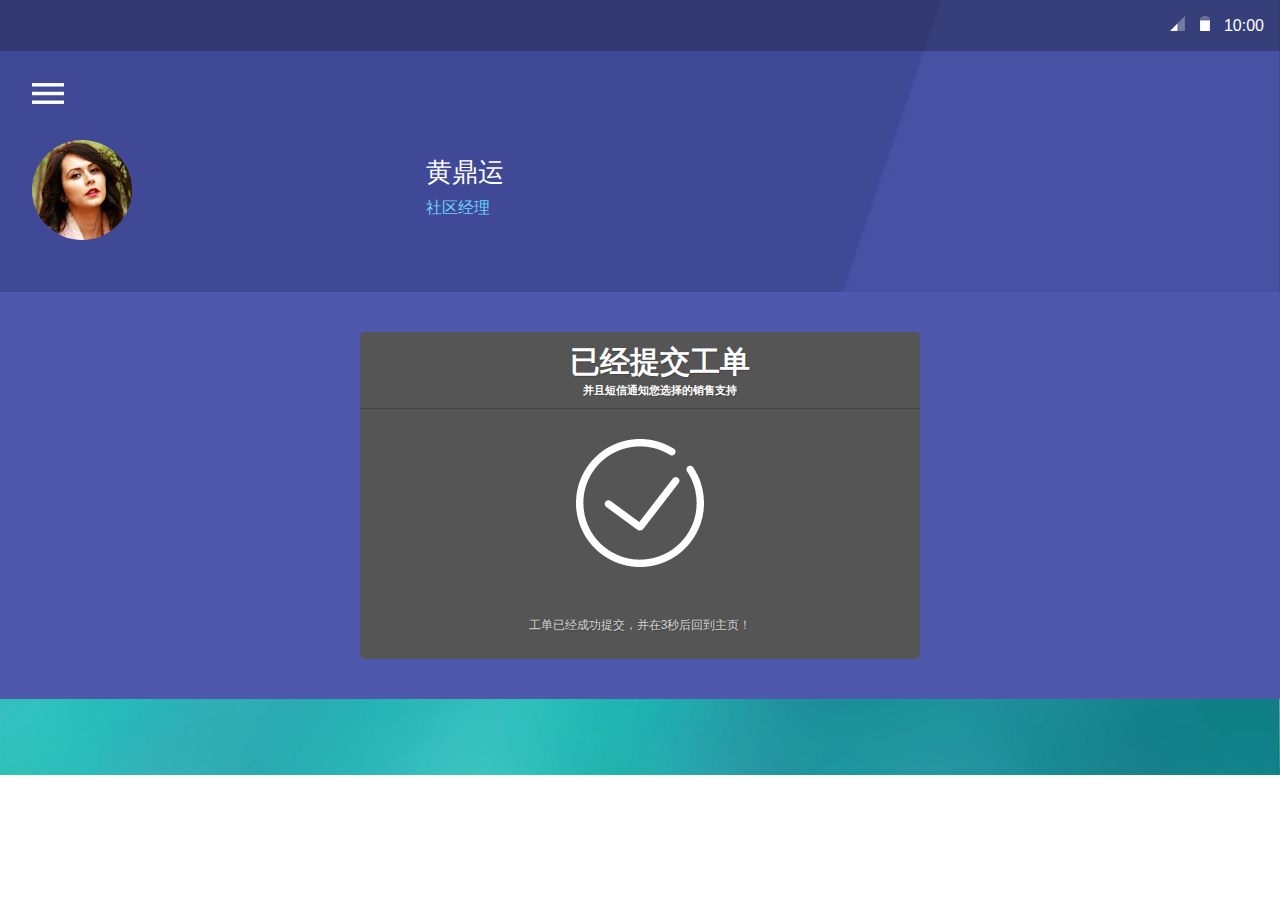
==== web/ywhy/success.html @ 8cc46b8c "First push" ====
<!DOCTYPE html>
<html>
<head>
<title>提交成功</title>
<!--Custom Theme files-->
<meta name="viewport" content="width=device-width, initial-scale=1">
<meta http-equiv="Content-Type" content="text/html; charset=utf-8" />
<meta name="keywords" content="" />
<script type="application/x-javascript"> addEventListener("load", function() { setTimeout(hideURLbar, 0); }, false); function hideURLbar(){ window.scrollTo(0,1); } </script>
<!-- Custom Theme files -->
<link href="css/style.css" rel="stylesheet" type="text/css" media="all" />


<link rel="stylesheet" id="templatecss" type="text/css" href="css/dark-matter.css">
<link type="text/css" rel="stylesheet" href="css/jquery.mmenu.all.css?v=5.4.4" />
<!--//web-fonts-->
<!-- js -->
<script src="js/jquery-1.11.1.min.js"></script> 
<script type="text/javascript" src="js/jquery.mmenu.min.all.js?v=5.4.4"></script>
<!-- //js -->
<!-- chart -->
<script src="js/Chart.js"></script>
<!-- //chart -->
</head>
<body>
	<!-- main -->
	<div  class=" mm-wrapper"  id="page">
		<!--mobile-slider-->
			<div class="banner">
				<div class="header-top">
					<ul>
						<li><span></span></li>
						<li><span class="chrg"></span> </li>
						<li>10:00 </li>
					</ul>
				</div>
				<div class="banner-text">
					<section class="ac-container">
						<div class="menu">
							<input id="ac-5" name="accordion-1" type="checkbox" />
							<label for="ac-5"><img src="images/menu-icon.png" alt=""/></label>
							<article class="ac-medium">
								<ul class="nav">
									<li><a href="#">Home</a></li>
									<li><a href="#">About</a></li>
									<li><a href="#">Services</a></li>
									<li><a href="#">Gallery</a></li>
									<li><a href="#">Contact</a></li>
								</ul> 
							</article>
						</div>
					</section>
					<div class="title">
						<div class="title-left">
							<img src="images/img1.jpg" alt=""/>
						</div>
						<div class="title-right">
							<h2>黄鼎运 </h2>
							<h6>社区经理</h6>
						</div>
						<div class="clear"> </div>
					</div>
				</div>
			</div>
			<div class="profile-slider">
				<script>
					// You can also use "$(window).load(function() {"
					$(function () {
					  // Slideshow 4
					  $("#slider4").responsiveSlides({
							auto: true,
							pager:true,
							nav:false,
							speed: 400,
							namespace: "callbacks"
							  });

							});
				</script>
				<div class="callbacks_container">
				
	<form action="" method="post" class="dark-matter">
		<center><h1>已经提交工单
			<span>并且短信通知您选择的销售支持</span>
		</h1></center>
		<label>
			<img src="img/success.png">
		</label><br><br><br>
		<label>
			工单已经成功提交，并在3秒后回到主页！
		</label>
		
	</form>
					
					<div class="clear"> </div>
					<script src="js/responsiveslides.min.js"></script>
						 
				</div>
			
			</div>
		
		<!--//mobile-slider-->
	</div>			
</body>
</html>
---- web/ywhy/css/style.css ----
/*--reset--*/
html,body,div,span,applet,object,iframe,h1,h2,h3,h4,h5,h6,p,blockquote,pre,a,abbr,acronym,address,big,cite,code,del,dfn,em,img,ins,kbd,q,s,samp,small,strike,strong,sub,sup,tt,var,b,u,i,dl,dt,dd,ol,nav ul,nav li,fieldset,form,label,legend,table,caption,tbody,tfoot,thead,tr,th,td,article,aside,canvas,details,embed,figure,figcaption,footer,header,hgroup,menu,nav,output,ruby,section,summary,time,mark,audio,video{margin:0;padding:0;border:0;font-size:100%;font:inherit;vertical-align:baseline;}
article, aside, details, figcaption, figure,footer, header, hgroup, menu, nav, section {display: block;}
ol,ul{list-style:none;margin:0px;padding:0px;}
blockquote,q{quotes:none;}
blockquote:before,blockquote:after,q:before,q:after{content:'';content:none;}
table{border-collapse:collapse;border-spacing:0;}
/*--start editing from here--*/
a{text-decoration:none;}
.txt-rt{text-align:right;}/* text align right */
.txt-lt{text-align:left;}/* text align left */
.txt-center{text-align:center;}/* text align center */
.float-rt{float:right;}/* float right */
.float-lt{float:left;}/* float left */
.clear{clear:both;}/* clear float */
.pos-relative{position:relative;}/* Position Relative */
.pos-absolute{position:absolute;}/* Position Absolute */
.vertical-base{	vertical-align:baseline;}/* vertical align baseline */
.vertical-top{	vertical-align:top;}/* vertical align top */
nav.vertical ul li{	display:block;}/* vertical menu */
nav.horizontal ul li{	display: inline-block;}/* horizontal menu */
img{max-width:100%;}
/*--end reset--*/
body {
    font-family: 'Jura', sans-serif;
    background-attachment: fixed;
    background: url(../images/1.jpg) no-repeat center;
    background-size: cover;
}
h1 {
    color: #fff;
    text-align: center;
    padding: 1em 0 0 0;
    font-size: 3em;
    font-weight: 700;
}
/*-- main --*/
.main {
    margin: 3em auto;
    width: 24%;
}
.textarea11{
	border:0;border-radius:5px;background-color:#C0C0C0;width:80%;height: 100px;padding: 10px;
	resize: none;
	
}
.banner {
    background: url(../images/banner.jpg)no-repeat 0px 0px;
    background-size: cover;
}
/*--header-top--*/
.header-top {
    text-align: right;
    padding: 1em;
    background-color: rgba(14, 14, 14, 0.28);
}
.header-top ul li {
    display: inline-block;
    margin-left: 0.6em;
    font-size: 1em;
    color: #fff;
}
.header-top ul li span {
    background: url(../images/i1.png)no-repeat 0px 0px;
    width: 16px;
    height: 15px;
    display: block;
}
.header-top ul li span.chrg{
    background: url(../images/i2.png)no-repeat 0px 0px;
	width: 10px;
}
/*--banner-text--*/
.banner-text {
    padding: 2em 1em 2em 2em;
}
.menu {
    display: inline-block;
}
.menu a {
    display: block;
}
span.menu-icon,span.menu-icon1 {
	display: block;
	cursor: pointer;
	margin: 0 0 0.5em 0;
	position: relative;
}

ul.nav1,ul.nav {
    z-index: 999;
    width: 102px;
    background-color: #FFF;
    padding: 0.5em 1em;
    position: absolute;
}
ul.nav1{
    display: none;
}
ul.nav1 li ,ul.nav li {
	display: block;
    margin: 0.5em 0;
}
ul.nav1 li a,ul.nav li a{
	font-size: 1em;
    color: #31386F;
    font-weight: 800;
}
ul.nav1 li a:hover,ul.nav li a:hover{
    color: #FF7FE5;
}
.title {
    margin: 1.5em 0 1em;
}
.title-left {
    float: left;
    width: 30%;
}
.title-left  img {
    border-radius: 50%;
}
.title-right {
    float: left;
    width: 62%;
    margin-left: 1.5em;
}
.title-right h2 {
    font-size: 1.6em;
    color: #fff;
    margin-top: 0.6em;
}
.title-right h6 {
    font-size: 1em;
    color: #68d3ff;
    margin-top: 0.5em;
}
/*--banner-bottom--*/
.banner-bottom-left ,.banner-bottom-right{
    float: left;
    width: 50%;
    text-align: center;
    padding:1.5em 0;
	background-color: #4dc2ff;
}
.banner-bottom-right {
    background-color: #ff7fe5;
}
.banner-bottom h3 {
    font-size: 2.2em;
    color: #fff;
}
.banner-bottom p {
    font-size: 1em;
    color: #fff;
    font-weight: 500;
    margin-top: 0.1em;
}
/*--work-text--*/
.work-text {
    padding: 2em 1.5em 1.5em;
    background-color: #fff;
}
.work-text  h3 {
    font-size: 1.3em;
    color: #8393a3;
    font-weight: 900;
    margin-bottom: 0.5em;
}
/*--tabs--*/
.ac-container label {
    padding: 8px 20px 8px 0;
    position: relative;
    z-index: 20;
    display: block;
    cursor: pointer;
    color: #3c464f;
    line-height: 33px;
    font-size: 1em;
    font-weight: 600;
}
.ac-container label:hover {
    color: #4DC2FF;
}
.ac-container input:checked + label,
.ac-container input:checked + label:hover{
	color: #4DC2FF;
}
.ac-container label:after, .ac-container input:checked + label:hover:after {
    content: '';
    position: absolute;
    width: 15px;
    height: 11px;
    right: 13px;
    top: 22px;
    background: url(../images/arrow_up.png) no-repeat -4px -5px;
	transition: .5s all;
    -webkit-transition: .5s all;
    -moz-transition: .5s all;
    -o-transition: .5s all;
    -ms-transition: .5s all;
}
.ac-container input:checked + label:hover:after ,.ac-container input:checked + label:after{
    color: #000;
    transform: rotate(180deg);
	top: 18px;
}
.ac-container input{
	display: none;
}
.ac-container article{
	background:#fff;
	margin-top: -1px;
	overflow: hidden;
	height: 0px;
	position: relative;
	z-index: 10;
	-webkit-transition: height 0.3s ease-in-out, box-shadow 0.6s linear;
	-moz-transition: height 0.3s ease-in-out, box-shadow 0.6s linear;
	-o-transition: height 0.3s ease-in-out, box-shadow 0.6s linear;
	-ms-transition: height 0.3s ease-in-out, box-shadow 0.6s linear;
	transition: height 0.3s ease-in-out, box-shadow 0.6s linear;
}
.ac-container article p {
    line-height: 21px;
    font-size: 0.9em;
    padding: 10px 24px;
    color: #FFFFFF;
    background-color: #FF7FE5;
}
.ac-container input:checked ~ article{
	-webkit-transition: height 0.5s ease-in-out, box-shadow 0.1s linear;
	-moz-transition: height 0.5s ease-in-out, box-shadow 0.1s linear;
	-o-transition: height 0.5s ease-in-out, box-shadow 0.1s linear;
	-ms-transition: height 0.5s ease-in-out, box-shadow 0.1s linear;
	transition: height 0.5s ease-in-out, box-shadow 0.1s linear;
	background-color: #E259C6;
}
.ac-container input:checked ~ article.ac-small{
	height: 85px;
}
.ac-container label i {
    font-size: 1em;
    background-color: #d997f1;
    width: 13px;
    height: 13px;
    display: inline-block;
    border-radius: 50%;
    margin-right: 1em;
    vertical-align: text-top;
}
.ac-container label.grid2 i {
    background-color:#5ae29d;
}
.ac-container label.grid3 i {
    background-color:#4dc2ff;
}
.ac-container label.grid4 i {
    background-color:#ffc06f;
}
/*--//work-text--*/
/*--signin-form--*/
.profile {
    margin-top: 3em;
}
.signin-form {
    background: url(../images/banner1.jpg)no-repeat 0px 0px;
    background-size: cover;
    padding: 4em 2.5em;
	text-align: center;
}
.signin-form h3 {
    font-size: 2em;
    color: #fff;
    margin-bottom: 0.6em;
}
.signin-form h3 span {
    color: #67e1ff;
}
.signin-form img {
    border-radius: 50%;
}
.login-form {
    margin: 1em 0 2.5em;
}
.signin-form input[type="text"], .signin-form input[type="password"] {
    width: 82%;
    padding: 1em 1em 1em 3em;
    font-size: 0.8em;
    margin: 1em 0;
    outline: none;
    color: #FFF;
    border: none;
    border-bottom: 2px solid #AA97F1;
	letter-spacing: 1px;
}
.signin-form input[type="text"] {
    background: url(../images/i3.png)no-repeat 3% center;
    display: block;
}
.signin-form input[type="password"] {
    background: url(../images/i4.png)no-repeat 3% center;
    display: block;
}
::-webkit-input-placeholder{
	color:#fff !important;
}
.signin-form input[type="submit"] {
    outline: none;
    padding: 0.9em 0;
    width: 100%;
    text-align: center;
    font-size: 1em;
    margin-top: 1em;
    border: none;
    color: #fff;
    cursor: pointer;
    background: #4bc2ff;
    box-shadow: 0px 2px 1px rgba(28, 28, 29, 0.42);
	
}
.signin-form input[type="submit"]:hover {
    color: #4DC2FF;
    background: rgb(255, 255, 255);
    transition: .5s all;
	-webkit-transition: .5s all;
    -moz-transition: .5s all;
    -o-transition: .5s all;
    -ms-transition: .5s all;
}
.signin-form p a {
    font-size: 1em;
    color: #fff;
    font-weight: 800;
    letter-spacing: 1px;
}
/*--//signin-form--*/
/*--mobile-slider --*/
.profile-slider {
    background-color: #4e59ad;
    padding: 2.5em 2em;
    text-align: center;
	position: relative;
}
.profile-slider  h3 {
    font-size: 1.6em;
    color: #fff;
}
.profile-slider p {
    font-size: 0.9em;
    color: #fff;
    margin-top: 1.5em;
    line-height: 1.6em;
}
.slider-text {
    margin-bottom: 2em;
}
.profile-slider a.skip {
    font-size: 1em;
    color: #3c464f;
    background-color: #fff;
    padding: 1em;
    display: block;
    font-weight: 900;
    text-shadow: 1px 0px #3c464f;
    margin-top: 2em;
}
.profile-slider a.skip:hover {
    background-color: #FF7FE5;
    color: #fff;
    text-shadow: 1px 0px #fff;
}
/*--responsive-slider --*/

.slide {
    float: left;
    width: 48%;
	 background:#fbc565;
      padding: 5em 0em 5.04em 0em;
}
.rslides_tabs .rslides_here a {
  background: rgba(255,255,255,.1);
  color: #fff;
  font-weight: bold;
}
.callbacks_container {
  position: relative;
  width: 100%;
}
.callbacks {
  position: relative;
  list-style: none;
  overflow: hidden;
  width: 100%;
  padding: 0;
  margin: 0;
}
.callbacks li {
  position: absolute;
  width: 100%;
}
.rslides {
  list-style: none;
  overflow: hidden;
  width: 100%;
  padding: 0;
}
.rslides li {
  -webkit-backface-visibility: hidden;
  position: absolute;
  display:none;
  width: 100%;
  left: 0;
  top: 0;
}
.rslides li{
  position: relative;
  display: block;
  float: left;
}
.callbacks_tabs {
    list-style: none;
    position: absolute;
    padding: 0;
    margin: 0;
    display: block;
    bottom: 0;
    z-index: 9999;
    right: 38%;
}
.callbacks_tabs li{
      display: inline-block;
}
/*----*/
.callbacks_tabs a{
 visibility: hidden;
}
.callbacks_tabs a:after {
    content: "\f111";
    font-size: 0;
    font-family: FontAwesome;
    visibility: visible;
    display: block;
        height:9px;
    width:9px;
    display: inline-block;
    background:#404a92;
    border:none;
	    border-radius: 50%;
    -o-border-radius: 50%;
    -webkit-border-radius: 50%;
    -moz-border-radius: 50%;
    -ms-border-radius: 50%;
	vertical-align: middle;
}
.callbacks_here a:after{
   background:#FFFFFF;
   height: 12px;
   width: 12px;
}
.menu label:after {
    background: none;
}
.menu input:checked + label:hover:after, .menu input:checked + label:after {
    background:none;
}
.menu input:checked ~ article.ac-medium {
    height: 144px;
    width: 134px;
	display: block;
}
.menu article {
    position: relative;
    overflow: inherit;
    display: none;
}
.banner-text .ac-container label {
    padding: 0;
    position: relative;
    line-height: inherit;
	margin-bottom: .5em;
}
/*--//mobile-slider --*/
.mm-menu {
			background: #444 !important;
		}
		.mm-subopened .mm-subblocker {
			opacity: 1;
		}
		.mm-subopened .mm-subblocker:before {
			content: "x";
			color: #999;
			display: inline-block;
			padding: 5px 15px;
		}
		.mm-subopened .mm-subblocker:hover:before {
			color: #ccc;
		}
.mobile iframe {
    overflow: hidden !important;
	width: 100% !important;
    height: 605px !important;
}
.mm-menu ul li a span.icons {
    background: url(../images/i5.png)no-repeat 0px 0px;
    width: 25px;
    height: 25px;
    display: inline-block;
    margin-right: .5em;
    vertical-align: middle;
}
.mm-menu ul li a span.icons.icn2 {
	background: url(../images/i6.png)no-repeat 0px 8px;
	display: inline-block;
}
.mm-menu ul li a span.icons.icn3 {
	background: url(../images/i7.png)no-repeat 0px 0px;
	display: inline-block;
}
.mm-menu ul li a span.icons.icn4 {
	background: url(../images/i8.png)no-repeat 0px 0px;
	display: inline-block;
}
.mm-menu ul li a span.icons.icn5 {
	background: url(../images/i9.png)no-repeat 0px 0px;
	display: inline-block;
}
/*--//mobile-slider --*/
/*--mobile-graph--*/
.mobile-graph {
    background-color: #fff;
    padding: 0.8em;
}
.banner.banner1 {
    background: url(../images/img2.jpg) no-repeat 0px 0px;
    background-size: cover;
	border-bottom: 5px solid #60E6CE;
}
.banner-text a span.icons {
    background: url(../images/i10.png)no-repeat 0px 0px;
    width: 25px;
    height: 25px;
    display: inline-block;
    margin-right: .5em;
    vertical-align: middle;
}
.menu.menu-left {
    float: left;
}
.menu-right {
    float: right;
}
.mobile-graph h3 {
    font-size: 2em;
    color: #fff;
    margin: 2.5em 0 0;
    text-align: center;
}
.mobile-graph h3 span {
    color: #67e1ff;
}
.graph-text {
    padding: 1em;
    margin: 1em 0 2em;
}
.graph-text ul li {
    display: inline-block;
    font-size: 1em;
    color: #000;
    margin-right: 1.5em;
}
.graph-text ul li span.dott {
    width: 15px;
    height: 15px;
    background-color: #f8e478;
    display: inline-block;
    border-radius: 56%;
    margin-right: .6em;
    vertical-align: text-top;
}
.graph-text ul li span.dott.green {
	background-color: #60e6ce;
}
.graph-text ul li span.dott.blue{
	background-color: #878aee;
}
.month-graph.effect21 {
    margin-left: -1.5em;
}
/*--//mobile-graph--*/
/*--copyright--*/
.copyright {
    margin: 2em;
    text-align: center;
}
.copyright p {
    font-size: 1em;
    color: #fff;
	line-height:1.8em;
}
.copyright p a{
    color: #fff;
}
.copyright p a:hover{
    color: #E4FF00;
}
/*--//copyright--*/
/*---- responsive-design -----*/
@media(max-width:1440px){
.main {
    width: 26%;
}
canvas#line {
    width: 384px !important;
}
.graph-text {
    padding: 1em .8em;
}
}
@media(max-width:1366px){
.main {
    width: 27%;
}
}
@media(max-width:1280px){
h1 {
    font-size: 2.5em;
}
.main {
    width: 30%;
}
}
@media(max-width:1080px){
.main {
    width: 35%;
	margin: 2em auto;
}
}
@media(max-width:1024px){
.main {
    width: 38%;
}
.signin-form {
    padding: 3em 2.5em;
}
}
@media(max-width:991px){
}
@media(max-width:900px){
.main {
    width: 42%;
}
}
@media(max-width:800px){
.main {
    width: 49%;
}
}
@media(max-width:768px){
}
@media(max-width:640px){
.main {
    width: 60%;
}
}
@media(max-width:480px){
.main {
    width: 78%;
}
.banner-text {
    padding: 1.5em 1em 1em 1.5em;
}
ul.nav1 li a, ul.nav li a {
    font-size: 0.9em;
}
.title-right h2 {
    font-size: 1.5em;
}
.title-right h6 {
    font-size: 0.9em;
}
h1 {
    font-size: 2.2em;
}
.header-top {
    padding: 0.8em;
}
.banner-bottom-left, .banner-bottom-right {
    padding: 1.3em 0;
}
.banner-bottom h3 {
    font-size: 1.8em;
}
.banner-bottom p {
    font-size: 0.9em;
    margin-top: 0.3em;
}
.work-text {
    padding: 1.5em 1.5em 1em;
}
.ac-container label {
    font-size: 0.9em;
}
.ac-container label:after, .ac-container input:checked + label:hover:after {
    top: 19px;
}
.profile {
    margin-top: 2em;
}
.signin-form {
    padding: 2em 2.5em;
}
.graph-text ul li {
    margin-right: 1em;
}
.copyright p {
    font-size: 0.9em;
}
}
@media(max-width:320px){
h1 {
    font-size: 1.6em;
}
.main {
    width: 89%;
    margin: 1.5em auto;
}
.login-form {
    margin: 1em 0 1.5em;
}
.banner-text {
    padding: 1em 0.5em 1em 1em;
}
.title {
    margin: 1em 0;
}
.title-right {
    margin-left: 0.8em;
}
.title-right h2 {
    font-size: 1.2em;
}
.title-right h6 {
    font-size: 0.75em;
}
.banner-bottom-left, .banner-bottom-right {
    padding: 1em 0;
}
.banner-bottom h3 {
    font-size: 1.6em;
}
.banner-bottom p {
    font-size: 0.8em;
}
.work-text {
    padding: 1.5em 1em 1em;
}
.ac-container label i {
    width: 10px;
    height: 10px;
    margin-right: 0.5em;
}
.ac-container label {
    font-size: 0.8em;
	line-height: 22px;
}
.ac-container label:after, .ac-container input:checked + label:hover:after {
    width: 12px;
    height: 7px;
    top: 16px;
	right: 4px;
    background-position:-5px -5px;
}
.ac-container article p {
    font-size: 0.8em;
    padding: 6px 13px;
}
.signin-form {
    padding: 2em 1.5em;
}
.signin-form h3 {
    font-size: 1.5em;
}
.signin-form input[type="text"], .signin-form input[type="password"] {
    width: 76%;
}
.signin-form input[type="submit"] {
    padding: 0.7em 0;
    font-size: 0.9em;
}
.signin-form p a {
    font-size: 0.9em;
}
.profile-slider {
    padding: 2em 1.3em;
}
.profile-slider h3 {
    font-size: 1.2em;
}
.profile-slider p {
    font-size: 0.8em;
}
.profile-slider a.skip {
    font-size: 0.9em;
    padding: 0.8em;
}
.mobile iframe {
    height: 502px !important;
}
.ac-container input:checked ~ article.ac-small {
    height: 157px;
}
.profile {
    margin-top: 1.7em;
}
.menu input:checked ~ article.ac-medium {
    height: 136px;
    width: 91px;
}
ul.nav1, ul.nav {
    width: 71px;
}
.graph-text {
    padding: 0.5em 0 0 .5em;
	margin: 1em 0;
}
.graph-text ul li {
    margin-right: 0.8em;
	font-size: 0.9em;
}
.graph-text ul li span.dott {
    width: 10px;
    height: 10px;
	margin-right: .4em;
}
.month-graph.effect21 {
    margin-left: -1.5em;
}
canvas#line {
    width: 287px !important;
}
}
/*--//responsive-design---*/
---- web/ywhy/css/dark-matter.css ----
.dark-matter {
    margin-left: auto;
	margin-right: auto;
	max-width: 500px;
	background: #555;
	padding: 20px 30px 20px 30px;
	font: 12px "Helvetica Neue", Helvetica, Arial, sans-serif;
	color: #D3D3D3;
	text-shadow: 1px 1px 1px #444;
	border: none;
	border-radius: 5px;
	-webkit-border-radius: 5px;
	-moz-border-radius: 5px;
}
.dark-matter h1 {
	padding: 0px 0px 10px 40px;
	display: block;
	border-bottom: 1px solid #444;
	margin: -10px -30px 30px -30px;
}
.dark-matter h1>span {
	display: block;
	font-size: 11px;
}
.dark-matter label {
	display: block;
	margin: 0px 0px 5px;
}
.dark-matter label>span {
	float: left;
	width: 20%;
	text-align: right;
	padding-right: 10px;
	margin-top: 10px;
	font-weight: bold;
}
.dark-matter input[type="text"], .dark-matter input[type="email"], .dark-matter textarea, .dark-matter select {
	border: none;
	color: #525252;
	height: 25px;
	line-height:15px;
	margin-bottom: 16px;
	margin-right: 6px;
	margin-top: 2px;
	outline: 0 none;
	padding: 5px 0px 5px 5px;
	width: 70%;
	border-radius: 2px;
	-webkit-border-radius: 2px;
	-moz-border-radius: 2px;
	-moz-box-shadow: inset 0 1px 1px rgba(0, 0, 0, 0.075);
	background: #DFDFDF;
}
.dark-matter select {
	background: #DFDFDF url('down-arrow.png') no-repeat right;
	background: #DFDFDF url('down-arrow.png') no-repeat right;
	appearance:none;
	-webkit-appearance:none;
	-moz-appearance: none;
	text-indent: 0.01px;
	text-overflow: '';
	width: 70%;
	height: 35px;
	color: #525252;
	line-height: 25px;
}
.dark-matter textarea{
	height:100px;
	padding: 5px 0px 0px 5px;
	width: 70%;
}
.dark-matter .button {
	background: #FFCC02;
	border: none;
	padding: 10px 25px 10px 25px;
	color: #585858;
	border-radius: 4px;
	-moz-border-radius: 4px;
	-webkit-border-radius: 4px;
	text-shadow: 1px 1px 1px #FFE477;
	font-weight: bold;
	box-shadow: 1px 1px 1px #3D3D3D;
	-webkit-box-shadow:1px 1px 1px #3D3D3D;
	-moz-box-shadow:1px 1px 1px #3D3D3D;
}
.dark-matter .button:hover {
	color: #333;
	background-color: #EBEBEB;
}
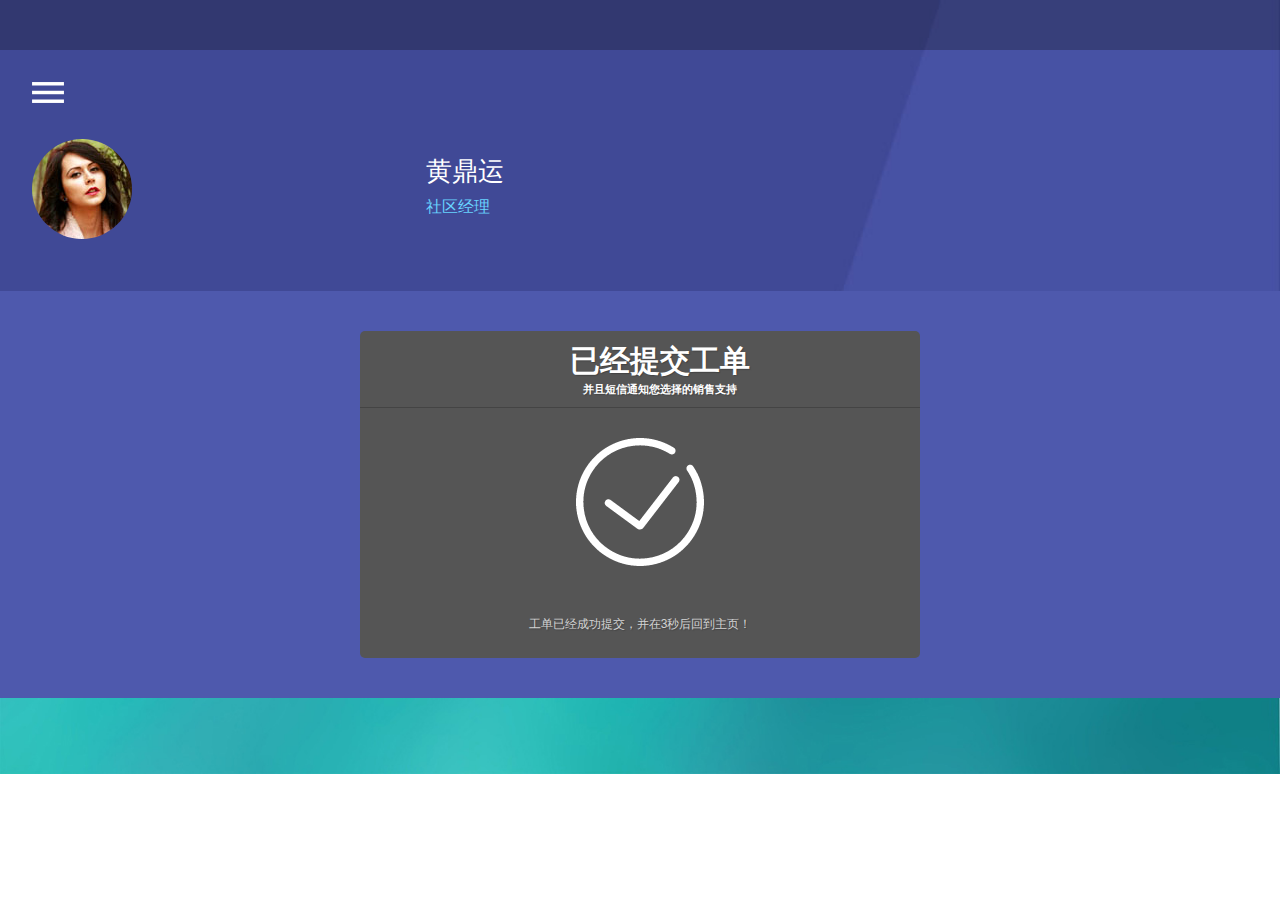
==== commit e065aa9d: "1、加入发起工单功能。 2、导航栏功能优化。 3、优化页面顶部时间显示。" ====
--- a/web/ywhy/success.html
+++ b/web/ywhy/success.html
@@ -17,9 +17,24 @@
 <!-- js -->
 <script src="js/jquery-1.11.1.min.js"></script> 
 <script type="text/javascript" src="js/jquery.mmenu.min.all.js?v=5.4.4"></script>
+	<script type="text/javascript">
+        var t = null;
+        t = setTimeout(time,1000);
+        function time()
+        {
+            clearTimeout(t);//清除定时器
+            dt = new Date();
+            var h=dt.getHours();//获取时
+            var m=dt.getMinutes();//获取分
+            var s=dt.getSeconds();//获取秒
+            document.getElementById("showTime").innerHTML = "系统时间 "+h+":"+m+":"+s;
+            t = setTimeout(time,1000); //设定定时器，循环运行
+        }
+	</script>
 <!-- //js -->
 <!-- chart -->
 <script src="js/Chart.js"></script>
+	<script src="js/submitorder.js"></script>
 <!-- //chart -->
 </head>
 <body>
@@ -29,9 +44,7 @@
 			<div class="banner">
 				<div class="header-top">
 					<ul>
-						<li><span></span></li>
-						<li><span class="chrg"></span> </li>
-						<li>10:00 </li>
+						<li id="showTime"></li>
 					</ul>
 				</div>
 				<div class="banner-text">
@@ -41,12 +54,9 @@
 							<label for="ac-5"><img src="images/menu-icon.png" alt=""/></label>
 							<article class="ac-medium">
 								<ul class="nav">
-									<li><a href="#">Home</a></li>
-									<li><a href="#">About</a></li>
-									<li><a href="#">Services</a></li>
-									<li><a href="#">Gallery</a></li>
-									<li><a href="#">Contact</a></li>
-								</ul> 
+									<li><a href="ownpage.jsp">主页</a></li>
+									<li><a onclick="logOut()" href="#">退出登录</a></li>
+								</ul>
 							</article>
 						</div>
 					</section>
--- a/web/ywhy/css/style.css
+++ b/web/ywhy/css/style.css
@@ -233,7 +233,7 @@
 	-o-transition: height 0.5s ease-in-out, box-shadow 0.1s linear;
 	-ms-transition: height 0.5s ease-in-out, box-shadow 0.1s linear;
 	transition: height 0.5s ease-in-out, box-shadow 0.1s linear;
-	background-color: #E259C6;
+
 }
 .ac-container input:checked ~ article.ac-small{
 	height: 85px;
@@ -464,7 +464,7 @@
     background:none;
 }
 .menu input:checked ~ article.ac-medium {
-    height: 144px;
+    height: 80px;
     width: 134px;
 	display: block;
 }
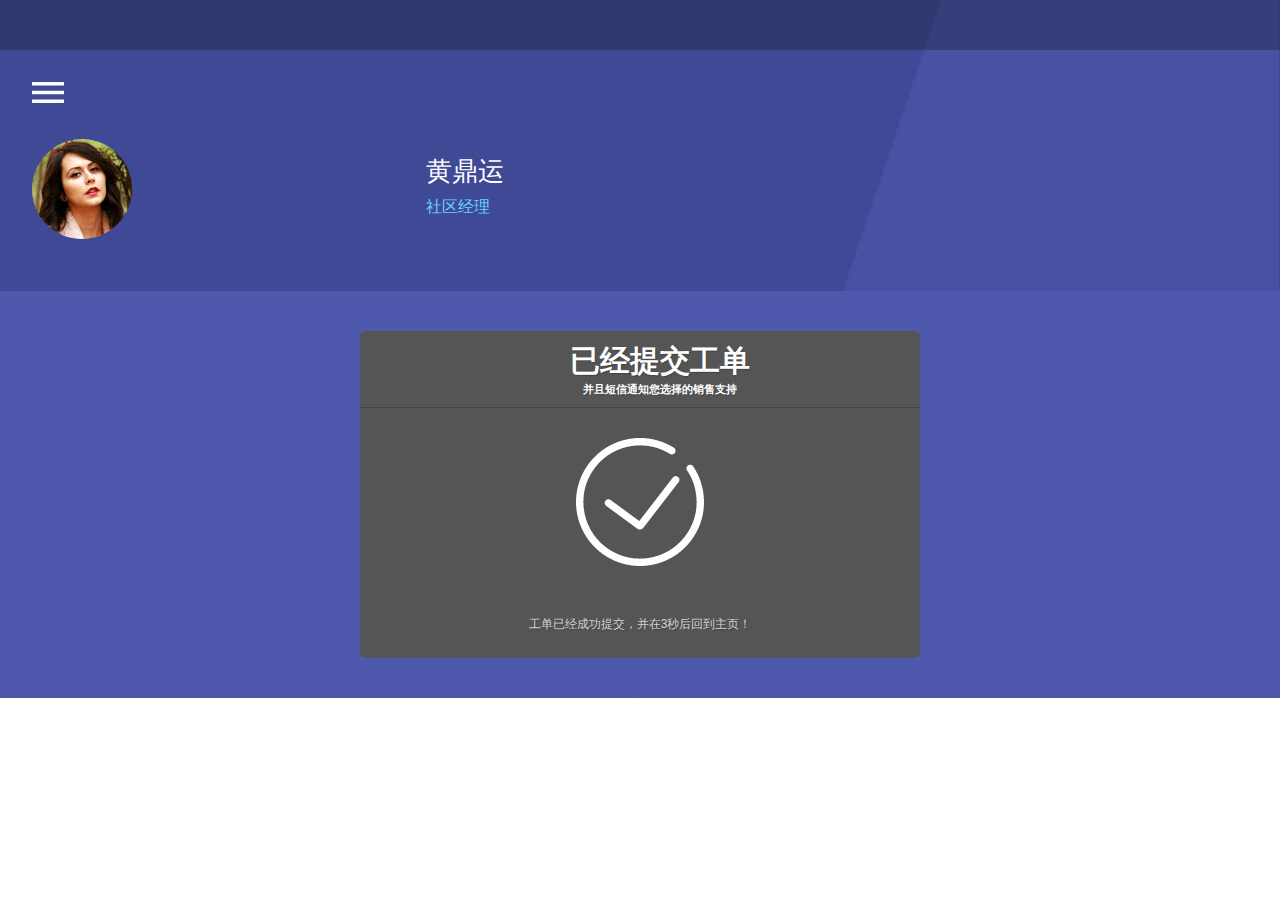
==== commit 63d1ab60: "1、增加引导主页" ====
--- a/web/ywhy/success.html
+++ b/web/ywhy/success.html
@@ -54,7 +54,7 @@
 							<label for="ac-5"><img src="images/menu-icon.png" alt=""/></label>
 							<article class="ac-medium">
 								<ul class="nav">
-									<li><a href="ownpage.jsp">主页</a></li>
+									<li><a href="onwayorder.jsp">主页</a></li>
 									<li><a onclick="logOut()" href="#">退出登录</a></li>
 								</ul>
 							</article>
--- a/web/ywhy/css/style.css
+++ b/web/ywhy/css/style.css
@@ -24,7 +24,7 @@
 body {
     font-family: 'Jura', sans-serif;
     background-attachment: fixed;
-    background: url(../images/1.jpg) no-repeat center;
+    background: url(../images/2.jpg) no-repeat center;
     background-size: cover;
 }
 h1 {
